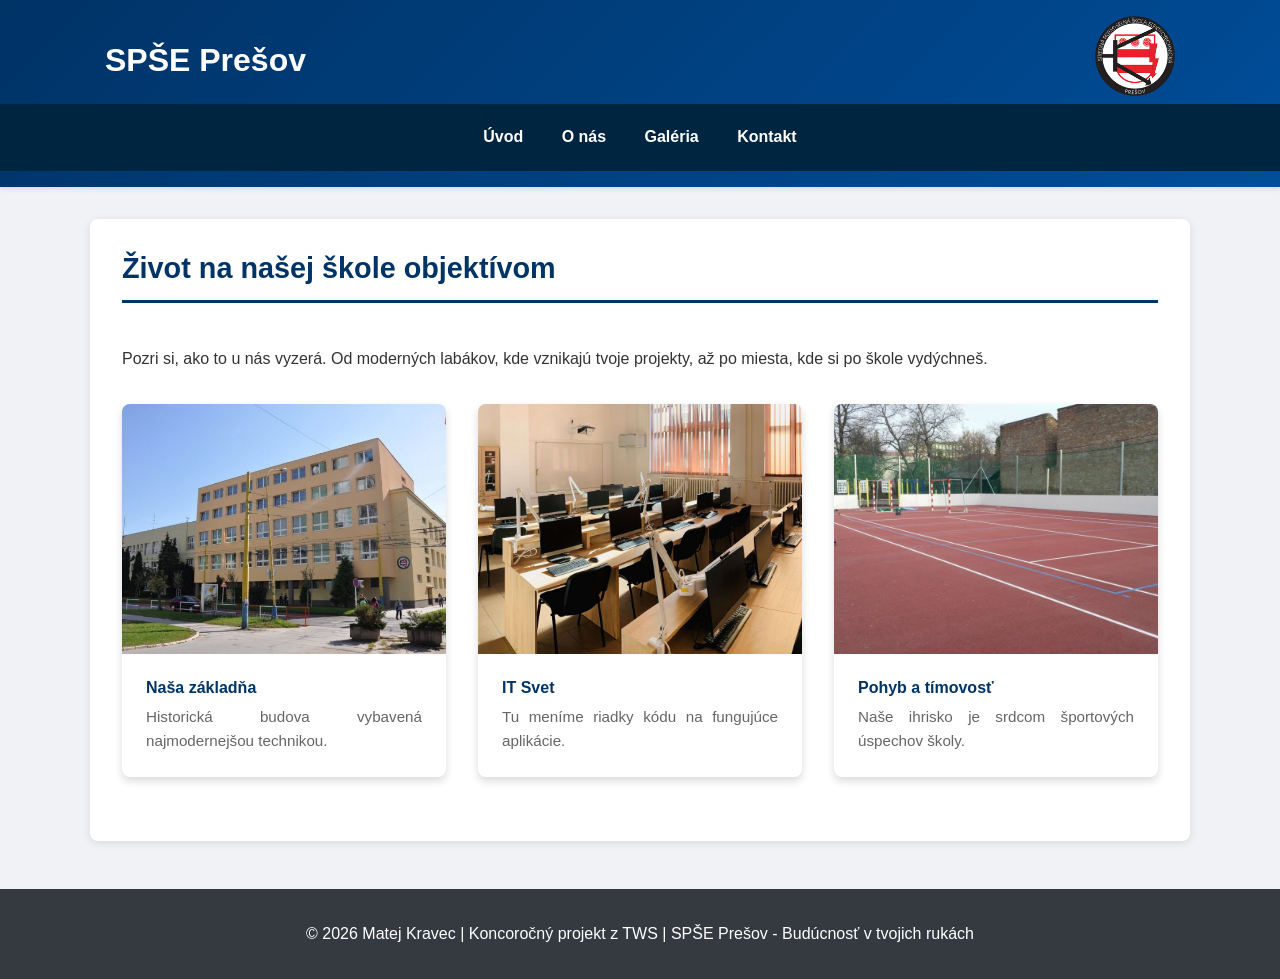
==== Galeria.html @ 1ed3d10f "Add files via upload" ====
<!DOCTYPE html>
<html lang="sk">
<head>
    <meta charset="UTF-8">
    <meta name="viewport" content="width=device-width, initial-scale=1.0">
    <title>Galéria | Nazri do života na SPŠE Prešov</title>
    <link rel="stylesheet" href="x.css">
    <script src="https://code.jquery.com/jquery-3.6.0.min.js"></script>
</head>
<body>

    <!-- HLAVIČKA STRÁNKY -->
    <header>
        <div class="header-content">
            <!-- Tlačidlo pre burger menu na mobile -->
            <button class="menu-toggle" id="menuToggle" aria-label="Zmeň navigáciu">☰</button>

            <!-- Názov školy s odkazom na úvodnú stránku -->
            <h1>
                <a href="PolrocnyProjekt.html" title="Návrat na domovskú stránku">
                    SPŠE Prešov
                </a>
            </h1>

            <!-- LOGO ŠKOLY -->
            <div class="logo">
                <a href="PolrocnyProjekt.html" title="Návrat na úvodnú stránku">
                    <img src="logo.png" alt="Logo SPŠE Prešov">
                </a>
            </div>
        </div>

        <!-- NAVIGAČNÉ MENU -->
        <nav id="mainNav" class="nav-menu">
            <ul>
                <li><a href="PolrocnyProjekt.html">Úvod</a></li>
                <li><a href="Onas.html">O nás</a></li>
                <li><a href="Galeria.html">Galéria</a></li>
                <li><a href="kontakty.html">Kontakt</a></li>
            </ul>
        </nav>
    </header>

    <!-- HLAVNÝ OBSAH STRÁNKY -->
    <div class="container main-content">

        <!-- HLAVNÁ ČASŤ OBSAHU -->
        <main role="main">
            <!-- Nadpis galérie -->
            <h2>Život na našej škole objektívom</h2>

            <!-- Úvodný text galérie -->
            <p>
                Pozri si, ako to u nás vyzerá. Od moderných labákov, kde vznikajú tvoje projekty,
                až po miesta, kde si po škole vydýchneš.
            </p>

            <!-- GALÉRIA FOTOGRAFIÍ (GRID ROZLOŽENIE) -->
            <div class="gallery-grid">

                <!-- KARTA S FOTOGRAFIOU – BUDOVA ŠKOLY -->
                <div class="photo-card">
                    <img src="budovaskoly.jpg" alt="Budova SPŠE Prešov" title="Kde sa začína tvoja budúcnosť">
                    <div class="caption">
                        <h4>Naša základňa</h4>
                        <p>Historická budova vybavená najmodernejšou technikou.</p>
                    </div>
                </div>

                <!-- KARTA S FOTOGRAFIOU – UČEBŇA INFORMATIKY -->
                <div class="photo-card">
                    <img src="ucebnainformatiky.jpeg" alt="Učebňa informatiky" title="Miesto pre tvoj kód">
                    <div class="caption">
                        <h4>IT Svet</h4>
                        <p>Tu meníme riadky kódu na fungujúce aplikácie.</p>
                    </div>
                </div>

                <!-- KARTA S FOTOGRAFIOU – ŠKOLSKÉ IHRISKO -->
                <div class="photo-card">
                    <img src="ihrisko.jpg" alt="Školské ihrisko" title="Miesto pre tvoj relax">
                    <div class="caption">
                        <h4>Pohyb a tímovosť</h4>
                        <p>Naše ihrisko je srdcom športových úspechov školy.</p>
                    </div>
                </div>

            </div>
        </main>

    </div>

    <!-- PÄTIČKA STRÁNKY -->
    <footer role="contentinfo">
        <div class="footer-content">
            <!-- Autorské práva a informácie o projekte -->
            <p>
                &copy; 2026 Matej Kravec | Koncoročný projekt z TWS |
                SPŠE Prešov - Budúcnosť v tvojich rukách
            </p>
        </div>
    </footer>

    <!-- JAVASCRIPT PRE INTERAKTIVITU -->
    <script src="script.js"></script>
</body>
</html>
---- x.css ----
/* ================================================
   SPŠE PREŠOV - RESPONZÍVNY WEBOVÝ DIZAJN
   Autor: Matej Kravec
   ================================================ */

/* RESET CSS - JEDNOTNÉ ZÁKLADY */
* {
    margin: 0;
    padding: 0;
    box-sizing: border-box;
}

html {
    scroll-behavior: smooth;
}

body {
    font-family: 'Segoe UI', Tahoma, Geneva, Verdana, sans-serif;
    line-height: 1.6;
    color: #333;
    background-color: #f0f2f5;
}

/* ODKAZY */
a {
    color: #0066cc;
    text-decoration: none;
    transition: color 0.3s ease;
}

a:hover {
    color: #0052a3;
    text-decoration: underline;
}

/* NADPISY */
h1, h2, h3, h4, h5, h6 {
    line-height: 1.2;
    margin-bottom: 0.5em;
    color: #003366;
}

h1 {
    font-size: 2em;
}

h2 {
    font-size: 1.8em;
    border-bottom: 3px solid #003366;
    padding-bottom: 0.5em;
    margin-bottom: 1.5em;
}

h3 {
    font-size: 1.4em;
    margin-top: 1.5em;
}

/* KONTAJNER - CENTROVANIE */
.container {
    width: 90%;
    max-width: 1100px;
    margin: 0 auto;
}

/* ================================================
   HLAVIČKA STRÁNKY (HEADER)
   ================================================ */

header {
    background: linear-gradient(135deg, #003366 0%, #004d99 100%);
    color: white;
    padding: 1em 0;
    box-shadow: 0 2px 5px rgba(0,0,0,0.1);
    position: relative;
}

header h1 {
    color: white;
    margin-bottom: 0;
}

header h1 a {
    color: white;
}

.header-content {
    display: flex;
    align-items: center;
    justify-content: space-between;
    padding: 0 15px;
    max-width: 1100px;
    margin: 0 auto;
}

.logo {
    position: relative;
    display: flex;
    align-items: center;
}

.logo img {
    height: 80px;
    width: auto;
}

/* BURGER MENU TLAČIDLO - SKRYTÉ NA DESKTOP */
.menu-toggle {
    display: none;
    background: none;
    border: none;
    color: white;
    font-size: 1.8em;
    cursor: pointer;
    padding: 10px;
}

/* ================================================
   NAVIGAČNÉ MENU
   ================================================ */

.nav-menu {
    background-color: #002540;
}

.nav-menu ul {
    list-style: none;
    display: flex;
    justify-content: center;
    flex-wrap: wrap;
    padding: 0.5em 0;
}

.nav-menu li {
    margin: 0;
}

.nav-menu a {
    display: block;
    color: white;
    padding: 0.8em 1.2em;
    font-weight: bold;
    transition: background-color 0.3s ease;
}

.nav-menu a:hover {
    background-color: #003366;
    text-decoration: none;
}

/* ================================================
   HLAVNÝ OBSAH
   ================================================ */

.main-content {
    margin-top: 2em;
    margin-bottom: 2em;
}

main {
    background: white;
    padding: 2em;
    border-radius: 8px;
    box-shadow: 0 2px 8px rgba(0,0,0,0.1);
}

main p {
    margin-bottom: 1em;
    text-align: justify;
    font-size: 1em;
}

main ul {
    margin: 1em 0 1em 2em;
}

main ul li {
    margin-bottom: 0.8em;
}

/* ================================================
   TABUĽKY
   ================================================ */

table {
    width: 100%;
    border-collapse: collapse;
    margin: 1.5em 0;
}

th, td {
    border: 1px solid #ddd;
    padding: 1em;
    text-align: left;
}

th {
    background-color: #003366;
    color: white;
    font-weight: bold;
}

tbody tr:nth-child(even) {
    background-color: #f9f9f9;
}

tbody tr:hover {
    background-color: #fffacd;
}

/* ================================================
   SLIDER S NOVINKAMI
   ================================================ */

.news-slider {
    background-color: #e8f4f8;
    border-left: 5px solid #003366;
    padding: 1.5em;
    margin: 2em 0;
    border-radius: 5px;
}

.news-slider h3 {
    margin-top: 0;
}

.slider-wrapper {
    position: relative;
    margin: 1em 0;
    min-height: 80px;
}

.slider-content {
    background: white;
    padding: 1em;
    border-radius: 5px;
    min-height: 60px;
    display: flex;
    align-items: center;
    animation: fadeIn 0.5s ease;
}

@keyframes fadeIn {
    from { opacity: 0; }
    to { opacity: 1; }
}

.slider-btn {
    position: absolute;
    top: 50%;
    transform: translateY(-50%);
    background-color: #003366;
    color: white;
    border: none;
    padding: 10px 15px;
    font-size: 1.2em;
    cursor: pointer;
    border-radius: 5px;
    transition: background-color 0.3s ease;
}

.slider-prev {
    left: -50px;
}

.slider-next {
    right: -50px;
}

.slider-btn:hover {
    background-color: #0052a3;
}

.slider-dots {
    text-align: center;
    margin-top: 1em;
}

.dot {
    height: 10px;
    width: 10px;
    margin: 0 5px;
    background-color: #bbb;
    border-radius: 50%;
    display: inline-block;
    cursor: pointer;
    transition: background-color 0.3s ease;
}

.dot.active {
    background-color: #003366;
}

/* ================================================
   GALÉRIA
   ================================================ */

.gallery-grid {
    display: grid;
    grid-template-columns: repeat(auto-fit, minmax(280px, 1fr));
    gap: 2em;
    margin: 2em 0;
}

.photo-card {
    background: white;
    border-radius: 8px;
    overflow: hidden;
    box-shadow: 0 4px 8px rgba(0,0,0,0.15);
    transition: transform 0.3s ease, box-shadow 0.3s ease;
}

.photo-card:hover {
    transform: translateY(-5px);
    box-shadow: 0 8px 16px rgba(0,0,0,0.25);
}

.photo-card img {
    width: 100%;
    height: 250px;
    object-fit: cover;
    display: block;
}

.photo-card .caption {
    padding: 1.5em;
}

.photo-card h4 {
    color: #003366;
    margin-bottom: 0.5em;
}

.photo-card p {
    margin: 0;
    font-size: 0.95em;
    color: #666;
}

/* ================================================
   FORMULÁR
   ================================================ */

.form-group {
    margin-bottom: 1.5em;
}

label {
    display: block;
    font-weight: bold;
    margin-bottom: 0.5em;
    color: #333;
}

.required {
    color: #d32f2f;
}

input[type="text"],
input[type="email"],
input[type="tel"],
textarea {
    width: 100%;
    padding: 0.8em;
    border: 1px solid #ddd;
    border-radius: 5px;
    font-family: inherit;
    font-size: 1em;
    transition: border-color 0.3s ease, box-shadow 0.3s ease;
}

input[type="text"]:focus,
input[type="email"]:focus,
input[type="tel"]:focus,
textarea:focus {
    outline: none;
    border-color: #003366;
    box-shadow: 0 0 5px rgba(0, 51, 102, 0.3);
}

textarea {
    resize: vertical;
    min-height: 150px;
}

.submit-btn {
    background-color: #003366;
    color: white;
    padding: 0.9em 2em;
    border: none;
    border-radius: 5px;
    font-size: 1em;
    font-weight: bold;
    cursor: pointer;
    transition: background-color 0.3s ease;
}

.submit-btn:hover {
    background-color: #0052a3;
}

.submit-btn:active {
    transform: scale(0.98);
}

.error-message {
    color: #d32f2f;
    font-size: 0.85em;
    display: block;
    margin-top: 0.3em;
}

.submit-message {
    margin-top: 1em;
    padding: 1em;
    border-radius: 5px;
    display: none;
    text-align: center;
    font-weight: bold;
}

.submit-message.success {
    background-color: #c8e6c9;
    color: #2e7d32;
    display: block;
}

.submit-message.error {
    background-color: #ffcdd2;
    color: #c62828;
    display: block;
}

/* ================================================
   KONTAKTNÉ INFORMÁCIE
   ================================================ */

.contact-info {
    background-color: #f5f5f5;
    padding: 2em;
    border-radius: 8px;
    margin-top: 2em;
}

.contact-info h3 {
    margin-top: 0;
}

.contact-info p {
    margin-bottom: 1em;
}

.contact-info a {
    color: #0066cc;
}

/* ================================================
   PÄTIČKA STRÁNKY (FOOTER)
   ================================================ */

footer {
    background-color: #343a40;
    color: white;
    text-align: center;
    padding: 2em;
    margin-top: 3em;
}

footer p {
    margin: 0;
}

footer a {
    color: #ccc;
}

footer a:hover {
    color: white;
}

/* ================================================
   RESPONZÍVNY DIZAJN - TABLET
   ================================================ */

@media (max-width: 768px) {
    .menu-toggle {
        display: block;
    }

    .nav-menu {
        max-height: 0;
        overflow: hidden;
        transition: max-height 0.3s ease;
    }

    .nav-menu.active {
        max-height: 300px;
    }

    .nav-menu ul {
        flex-direction: column;
    }

    .nav-menu a {
        padding: 1em;
        border-bottom: 1px solid #001f35;
    }

    header h1 {
        font-size: 1.5em;
    }

    .logo img {
        height: 60px;
    }

    main {
        padding: 1.5em;
    }

    .gallery-grid {
        grid-template-columns: 1fr;
        gap: 1.5em;
    }

    table {
        font-size: 0.9em;
    }

    th, td {
        padding: 0.7em;
    }

    .slider-btn {
        position: static;
        transform: none;
        width: 100%;
        margin: 0.5em 0;
    }

    .slider-prev {
        left: auto;
    }

    .slider-next {
        right: auto;
    }
}

/* ================================================
   RESPONZÍVNY DIZAJN - MOBILNÉ TELEFÓNY
   ================================================ */

@media (max-width: 480px) {
    .container {
        width: 95%;
    }

    header {
        padding: 0.5em 0;
    }

    .header-content {
        flex-direction: column;
        gap: 0.5em;
    }

    header h1 {
        font-size: 1.2em;
    }

    .logo img {
        height: 50px;
    }

    main {
        padding: 1em;
    }

    h2 {
        font-size: 1.4em;
    }

    h3 {
        font-size: 1.1em;
    }

    main ul {
        margin-left: 1.5em;
    }

    .gallery-grid {
        grid-template-columns: 1fr;
        gap: 1em;
    }

    .photo-card img {
        height: 200px;
    }

    .photo-card .caption {
        padding: 1em;
    }

    table {
        font-size: 0.85em;
    }

    th, td {
        padding: 0.5em;
    }

    .submit-btn {
        width: 100%;
    }

    .contact-info {
        padding: 1.5em;
    }

    footer {
        padding: 1.5em;
        font-size: 0.9em;
    }
}

/* ================================================
   PRÍSTUPNOSŤ
   ================================================ */

/* Kontrast textu - WCAG AA */
body {
    color: #333;
    background-color: #f0f2f5;
}

main {
    background-color: white;
    color: #333;
}

button, .submit-btn {
    min-width: 44px;
    min-height: 44px;
}

/* Focus stavy pre klávesovú navigáciu */
a:focus,
button:focus,
input:focus,
textarea:focus {
    outline: 2px solid #0066cc;
    outline-offset: 2px;
}

/* ================================================
   TLAČ NA PAPIER
   ================================================ */

@media print {
    body {
        background-color: white;
    }

    header, footer, .nav-menu {
        display: none;
    }

    main {
        box-shadow: none;
        padding: 0;
    }

    a {
        color: inherit;
    }
}
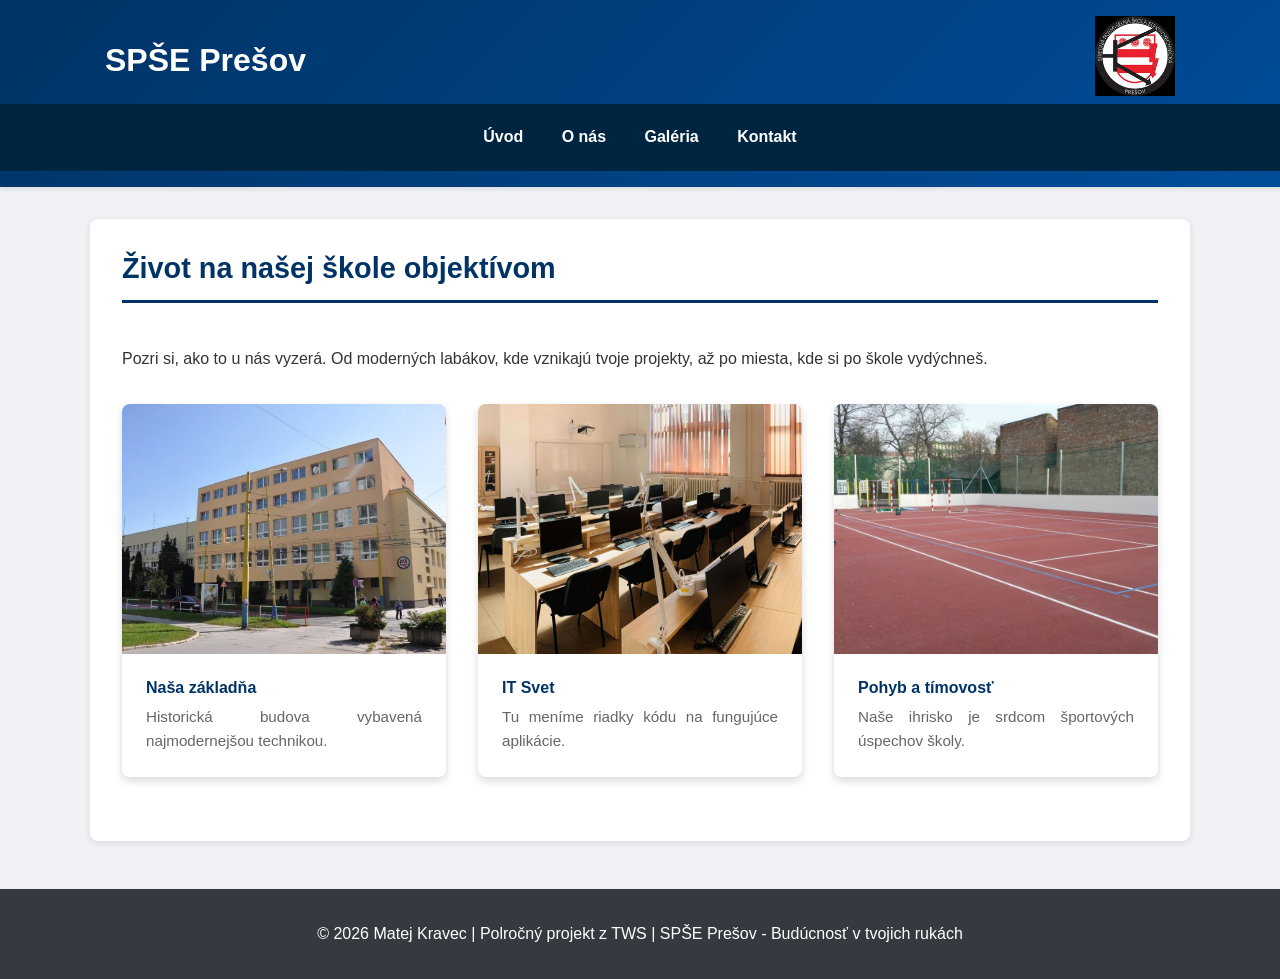
==== commit 80ff4ef3: "Add files via upload" ====
--- a/Galeria.html
+++ b/Galeria.html
@@ -95,7 +95,7 @@
         <div class="footer-content">
             <!-- Autorské práva a informácie o projekte -->
             <p>
-                &copy; 2026 Matej Kravec | Koncoročný projekt z TWS |
+                &copy; 2026 Matej Kravec | Polročný projekt z TWS |
                 SPŠE Prešov - Budúcnosť v tvojich rukách
             </p>
         </div>
